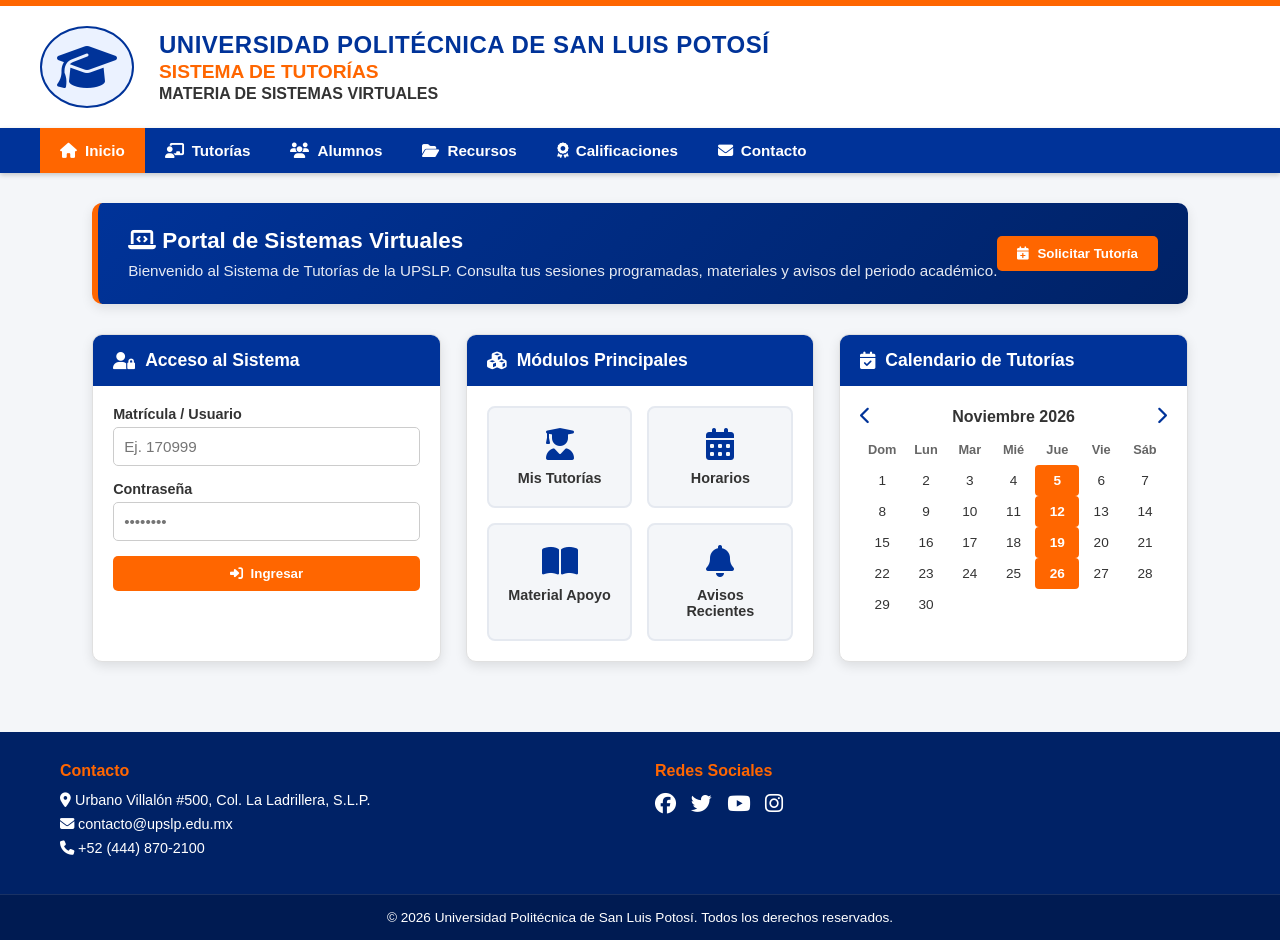
==== index.html @ cd51573a "Inicio de pagina" ====
<!DOCTYPE html>
<html lang="es">
<head>
    <meta charset="UTF-8">
    <meta name="viewport" content="width=device-width, initial-scale=1.0">
    <title>UPSLP - Sistema de Tutorías - Sistemas Virtuales</title>
    <!-- FontAwesome para Iconos -->
    <link rel="stylesheet" href="https://cdnjs.cloudflare.com/ajax/libs/font-awesome/6.4.0/css/all.min.css">
    <!-- Archivo CSS externo -->
    <link rel="stylesheet" href="styles.css">
</head>
<body>

    <!-- Encabezado Institucional -->
    <header class="main-header">
        <div class="logo-area">
            <i class="fa-solid fa-graduation-cap logo-icon"></i>
        </div>
        <div class="header-titles">
            <h1>UNIVERSIDAD POLITÉCNICA DE SAN LUIS POTOSÍ</h1>
            <h2>SISTEMA DE TUTORÍAS</h2>
            <h3>MATERIA DE SISTEMAS VIRTUALES</h3>
        </div>
    </header>

    <!-- Barra de Navegación -->
    <nav class="navbar">
        <div class="nav-container">
            <a href="#" class="nav-item active" onclick="switchTab('inicio')"><i class="fa-solid fa-house"></i> Inicio</a>
            <a href="#" class="nav-item" onclick="switchTab('tutorias')"><i class="fa-solid fa-chalkboard-user"></i> Tutorías</a>
            <a href="#" class="nav-item" onclick="switchTab('alumnos')"><i class="fa-solid fa-users"></i> Alumnos</a>
            <a href="#" class="nav-item" onclick="switchTab('recursos')"><i class="fa-solid fa-folder-open"></i> Recursos</a>
            <a href="#" class="nav-item" onclick="switchTab('calificaciones')"><i class="fa-solid fa-award"></i> Calificaciones</a>
            <a href="#" class="nav-item" onclick="switchTab('contacto')"><i class="fa-solid fa-envelope"></i> Contacto</a>
        </div>
    </nav>

    <!-- Contenido Principal -->
    <main class="main-container">

        <!-- Banner de Notificación Interactiva -->
        <div class="welcome-banner">
            <div>
                <h2><i class="fa-solid fa-laptop-code"></i> Portal de Sistemas Virtuales</h2>
                <p>Bienvenido al Sistema de Tutorías de la UPSLP. Consulta tus sesiones programadas, materiales y avisos del periodo académico.</p>
            </div>
            <button class="btn-orange" onclick="openModal('Tutoría Solicitada', 'Haz solicitado una nueva sesión de tutoría. Un docente confirmará la cita.')">
                <i class="fa-solid fa-calendar-plus"></i> Solicitar Tutoría
            </button>
        </div>

        <!-- Grid Dashboard -->
        <div class="dashboard-grid">

            <!-- Acceso al Sistema / Perfil -->
            <div class="card" id="loginCard">
                <div class="card-header">
                    <i class="fa-solid fa-user-lock"></i> Acceso al Sistema
                </div>
                <div class="card-body">
                    <form id="loginForm" onsubmit="handleLogin(event)">
                        <div class="form-group">
                            <label for="matricula">Matrícula / Usuario</label>
                            <input type="text" id="matricula" placeholder="Ej. 170999" required>
                        </div>
                        <div class="form-group">
                            <label for="password">Contraseña</label>
                            <input type="password" id="password" placeholder="••••••••" required>
                        </div>
                        <button type="submit" class="btn-orange btn-block">
                            <i class="fa-solid fa-right-to-bracket"></i> Ingresar
                        </button>
                    </form>
                </div>
            </div>

            <!-- Accesos Rápidos -->
            <div class="card">
                <div class="card-header">
                    <i class="fa-solid fa-cubes"></i> Módulos Principales
                </div>
                <div class="card-body">
                    <div class="quick-grid">
                        <div class="quick-card" onclick="openModal('Mis Tutorías', 'Tienes 2 tutorías programadas para esta semana: Sistemas Virtuales (Jueves 10:00 AM).')">
                            <i class="fa-solid fa-user-graduate"></i>
                            <h4>Mis Tutorías</h4>
                        </div>
                        <div class="quick-card" onclick="openModal('Horarios de Atención', 'Horarios de atención de Sistemas Virtuales: Lunes a Viernes de 9:00 AM a 2:00 PM.')">
                            <i class="fa-solid fa-calendar-days"></i>
                            <h4>Horarios</h4>
                        </div>
                        <div class="quick-card" onclick="openModal('Material de Apoyo', 'Se han subido las guías prácticas de Máquinas Virtuales y Contenedores Docker.')">
                            <i class="fa-solid fa-book-open"></i>
                            <h4>Material Apoyo</h4>
                        </div>
                        <div class="quick-card" onclick="openModal('Avisos Recientes', 'Recordatorio: La entrega de la Práctica 2 de Sistemas Virtuales finaliza este viernes.')">
                            <i class="fa-solid fa-bell"></i>
                            <h4>Avisos Recientes</h4>
                        </div>
                    </div>
                </div>
            </div>

            <!-- Calendario de Actividades -->
            <div class="card">
                <div class="card-header">
                    <i class="fa-solid fa-calendar-check"></i> Calendario de Tutorías
                </div>
                <div class="card-body">
                    <div class="calendar-widget">
                        <div class="calendar-header">
                            <button onclick="changeMonth(-1)"><i class="fa-solid fa-chevron-left"></i></button>
                            <span id="calendarMonth">Noviembre 2026</span>
                            <button onclick="changeMonth(1)"><i class="fa-solid fa-chevron-right"></i></button>
                        </div>
                        <div class="calendar-days">
                            <span>Dom</span><span>Lun</span><span>Mar</span><span>Mié</span><span>Jue</span><span>Vie</span><span>Sáb</span>
                        </div>
                        <div class="calendar-grid" id="calendarGrid">
                            <!-- Renderizado con JavaScript -->
                        </div>
                    </div>
                </div>
            </div>

        </div>

    </main>

    <!-- Ventana Modal de Notificaciones -->
    <div class="modal-overlay" id="infoModal">
        <div class="modal">
            <h3 id="modalTitle">Título Modal</h3>
            <p id="modalContent">Contenido detallado...</p>
            <button class="btn-orange" onclick="closeModal()">Cerrar</button>
        </div>
    </div>

    <!-- Pie de Página -->
    <footer class="main-footer">
        <div class="footer-container">
            <div>
                <h4>Contacto</h4>
                <p><i class="fa-solid fa-location-dot"></i> Urbano Villalón #500, Col. La Ladrillera, S.L.P.</p>
                <p><i class="fa-solid fa-envelope"></i> contacto@upslp.edu.mx</p>
                <p><i class="fa-solid fa-phone"></i> +52 (444) 870-2100</p>
            </div>
            <div>
                <h4>Redes Sociales</h4>
                <div class="social-icons">
                    <a href="#"><i class="fa-brands fa-facebook"></i></a>
                    <a href="#"><i class="fa-brands fa-twitter"></i></a>
                    <a href="#"><i class="fa-brands fa-youtube"></i></a>
                    <a href="#"><i class="fa-brands fa-instagram"></i></a>
                </div>
            </div>
        </div>
        <div class="footer-bottom">
            &copy; 2026 Universidad Politécnica de San Luis Potosí. Todos los derechos reservados.
        </div>
    </footer>

    <!-- Archivo JS externo -->
    <script src="script.js"></script>
</body>
</html>
---- styles.css ----
/* Variables de Colores Institucionalges */
:root {
    --azul-rey: #003399;
    --azul-oscuro: #002266;
    --naranja: #FF6600;
    --naranja-hover: #E65C00;
    --blanco: #FFFFFF;
    --gris-claro: #F4F6F9;
    --texto-oscuro: #333333;
    --sombra: 0 4px 12px rgba(0,0,0,0.1);
}

/* Reset Básico */
* {
    margin: 0;
    padding: 0;
    box-sizing: border-box;
    font-family: 'Segoe UI', Tahoma, Geneva, Verdana, sans-serif;
}

body {
    background-color: var(--gris-claro);
    color: var(--texto-oscuro);
    display: flex;
    flex-direction: column;
    min-height: 100vh;
}

/* Encabezado */
.main-header {
    background-color: var(--blanco);
    border-top: 6px solid var(--naranja);
    padding: 20px 40px;
    display: flex;
    align-items: center;
    gap: 25px;
    box-shadow: var(--sombra);
}

.logo-icon {
    font-size: 3rem;
    color: var(--azul-rey);
    background: #EBF2FF;
    padding: 15px;
    border-radius: 50%;
    border: 2px solid var(--azul-rey);
}

.header-titles h1 {
    color: var(--azul-rey);
    font-size: 1.5rem;
    font-weight: 800;
    letter-spacing: 0.5px;
}

.header-titles h2 {
    color: var(--naranja);
    font-size: 1.2rem;
    font-weight: 700;
    margin-top: 2px;
}

.header-titles h3 {
    color: var(--texto-oscuro);
    font-size: 1rem;
    font-weight: 600;
    margin-top: 2px;
}

/* Navegación */
.navbar {
    background-color: var(--azul-rey);
    position: sticky;
    top: 0;
    z-index: 100;
    box-shadow: 0 2px 5px rgba(0,0,0,0.2);
}

.nav-container {
    max-width: 1200px;
    margin: 0 auto;
    display: flex;
    flex-wrap: wrap;
}

.nav-item {
    color: var(--blanco);
    text-decoration: none;
    padding: 14px 20px;
    font-weight: 600;
    font-size: 0.95rem;
    transition: all 0.3s ease;
    display: flex;
    align-items: center;
    gap: 8px;
}

.nav-item:hover, .nav-item.active {
    background-color: var(--naranja);
    color: var(--blanco);
}

/* Contenido Principal */
.main-container {
    max-width: 1200px;
    margin: 30px auto;
    padding: 0 20px;
    flex: 1;
}

/* Banner de Bienvenida */
.welcome-banner {
    background: linear-gradient(135deg, var(--azul-rey), var(--azul-oscuro));
    color: var(--blanco);
    padding: 25px 30px;
    border-radius: 10px;
    display: flex;
    justify-content: space-between;
    align-items: center;
    margin-bottom: 30px;
    box-shadow: var(--sombra);
    border-left: 6px solid var(--naranja);
}

.welcome-banner h2 {
    margin-bottom: 8px;
    font-size: 1.4rem;
}

.welcome-banner p {
    opacity: 0.9;
    font-size: 0.95rem;
}

/* Grid Dashboard */
.dashboard-grid {
    display: grid;
    grid-template-columns: repeat(auto-fit, minmax(320px, 1fr));
    gap: 25px;
}

/* Cards */
.card {
    background: var(--blanco);
    border-radius: 10px;
    box-shadow: var(--sombra);
    overflow: hidden;
    border: 1px solid #E0E0E0;
}

.card-header {
    background-color: var(--azul-rey);
    color: var(--blanco);
    padding: 15px 20px;
    font-weight: 700;
    font-size: 1.1rem;
    display: flex;
    align-items: center;
    gap: 10px;
}

.card-body {
    padding: 20px;
}

/* Formularios y Botones */
.form-group {
    margin-bottom: 15px;
}

.form-group label {
    display: block;
    margin-bottom: 5px;
    font-weight: 600;
    font-size: 0.9rem;
}

.form-group input {
    width: 100%;
    padding: 10px;
    border: 1px solid #CCC;
    border-radius: 5px;
    font-size: 0.95rem;
}

.form-group input:focus {
    outline: none;
    border-color: var(--azul-rey);
    box-shadow: 0 0 4px rgba(0, 51, 153, 0.3);
}

.btn-orange {
    background-color: var(--naranja);
    color: var(--blanco);
    border: none;
    padding: 10px 20px;
    border-radius: 5px;
    font-weight: 700;
    cursor: pointer;
    transition: background 0.3s ease;
    display: inline-flex;
    align-items: center;
    gap: 8px;
}

.btn-orange:hover {
    background-color: var(--naranja-hover);
}

.btn-block {
    width: 100%;
    justify-content: center;
}

/* Grid de Accesos Rápidos */
.quick-grid {
    display: grid;
    grid-template-columns: 1fr 1fr;
    gap: 15px;
}

.quick-card {
    background: var(--gris-claro);
    border: 2px solid #E5E9F0;
    border-radius: 8px;
    padding: 20px 15px;
    text-align: center;
    cursor: pointer;
    transition: all 0.3s ease;
}

.quick-card i {
    font-size: 2rem;
    color: var(--azul-rey);
    margin-bottom: 10px;
}

.quick-card h4 {
    font-size: 0.9rem;
    color: var(--texto-oscuro);
}

.quick-card:hover {
    border-color: var(--naranja);
    transform: translateY(-3px);
    box-shadow: 0 4px 8px rgba(0,0,0,0.05);
}

.quick-card:hover i {
    color: var(--naranja);
}

/* Calendario */
.calendar-header {
    display: flex;
    justify-content: space-between;
    align-items: center;
    margin-bottom: 15px;
    font-weight: 700;
}

.calendar-header button {
    background: none;
    border: none;
    color: var(--azul-rey);
    font-size: 1.1rem;
    cursor: pointer;
}

.calendar-days, .calendar-grid {
    display: grid;
    grid-template-columns: repeat(7, 1fr);
    text-align: center;
}

.calendar-days {
    font-weight: 700;
    font-size: 0.8rem;
    color: #666;
    margin-bottom: 8px;
}

.calendar-grid div {
    padding: 8px 0;
    font-size: 0.85rem;
    border-radius: 4px;
    cursor: pointer;
}

.calendar-grid div:hover {
    background-color: #EBF2FF;
}

.calendar-grid .has-event {
    background-color: var(--naranja);
    color: var(--blanco);
    font-weight: 700;
}

/* Modal */
.modal-overlay {
    position: fixed;
    top: 0;
    left: 0;
    width: 100%;
    height: 100%;
    background: rgba(0,0,0,0.5);
    display: none;
    justify-content: center;
    align-items: center;
    z-index: 1000;
}

.modal {
    background: var(--blanco);
    padding: 30px;
    border-radius: 10px;
    max-width: 450px;
    width: 90%;
    box-shadow: var(--sombra);
    border-top: 5px solid var(--azul-rey);
}

.modal h3 {
    color: var(--azul-rey);
    margin-bottom: 12px;
}

.modal p {
    margin-bottom: 20px;
    line-height: 1.5;
    font-size: 0.95rem;
}

/* Footer */
.main-footer {
    background-color: var(--azul-oscuro);
    color: var(--blanco);
    margin-top: 40px;
}

.footer-container {
    max-width: 1200px;
    margin: 0 auto;
    padding: 30px 20px;
    display: grid;
    grid-template-columns: repeat(auto-fit, minmax(250px, 1fr));
    gap: 30px;
}

.footer-container h4 {
    color: var(--naranja);
    margin-bottom: 12px;
}

.footer-container p {
    font-size: 0.9rem;
    margin-bottom: 8px;
}

.social-icons {
    display: flex;
    gap: 15px;
}

.social-icons a {
    color: var(--blanco);
    font-size: 1.3rem;
    transition: color 0.3s ease;
}

.social-icons a:hover {
    color: var(--naranja);
}

.footer-bottom {
    background-color: rgba(0, 0, 0, 0.2);
    text-align: center;
    padding: 15px;
    font-size: 0.85rem;
    border-top: 1px solid rgba(255,255,255,0.1);
}
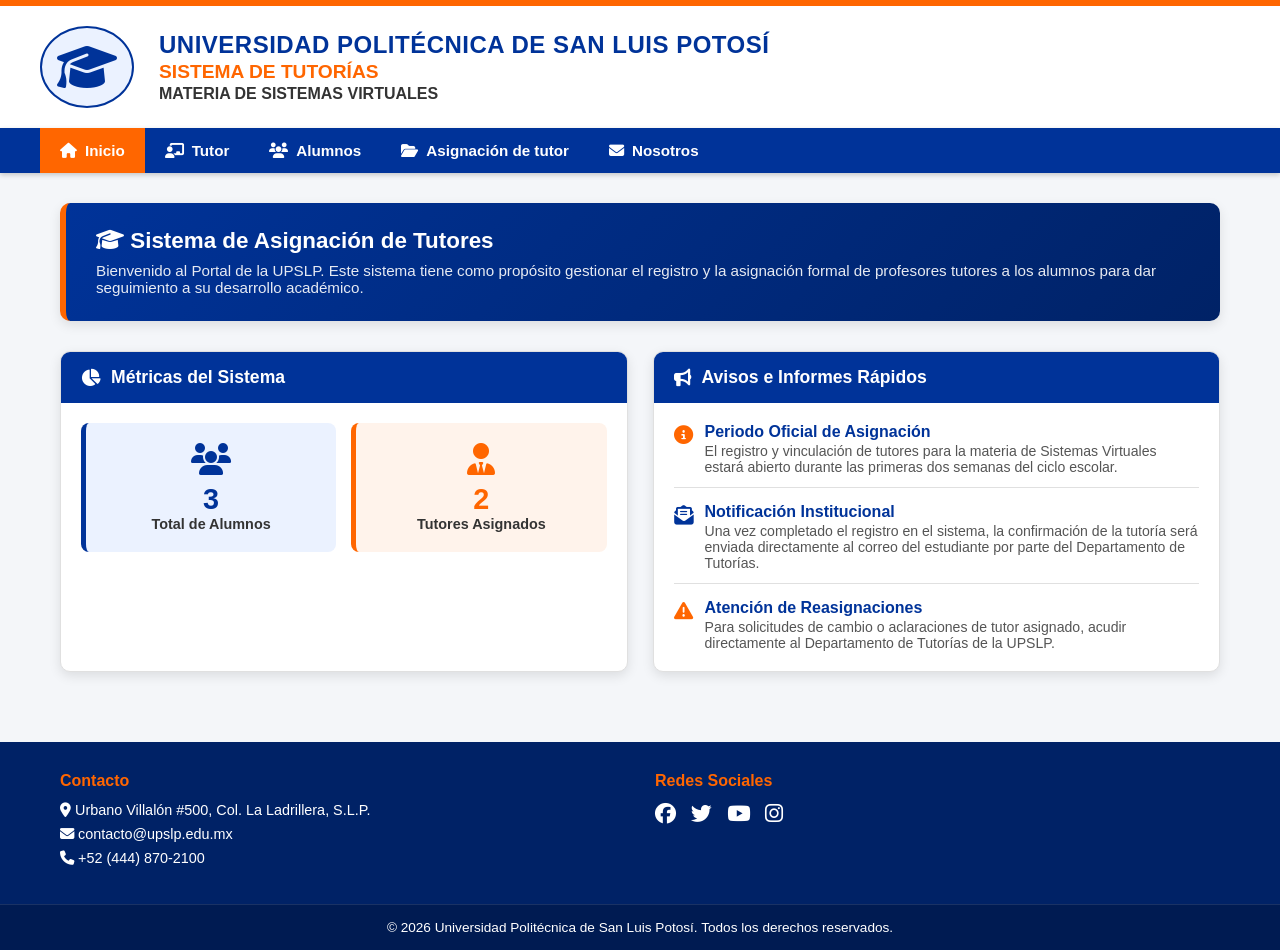
==== commit 5c34f7a9: "Pagina web" ====
--- a/index.html
+++ b/index.html
@@ -1,4 +1,3 @@
-
 <!DOCTYPE html>
 <html lang="es">
 <head>
@@ -24,103 +23,89 @@
         </div>
     </header>
 
-    <!-- Barra de Navegación -->
-    <nav class="navbar">
+   <nav class="navbar">
         <div class="nav-container">
-            <a href="#" class="nav-item active" onclick="switchTab('inicio')"><i class="fa-solid fa-house"></i> Inicio</a>
-            <a href="#" class="nav-item" onclick="switchTab('tutorias')"><i class="fa-solid fa-chalkboard-user"></i> Tutorías</a>
-            <a href="#" class="nav-item" onclick="switchTab('alumnos')"><i class="fa-solid fa-users"></i> Alumnos</a>
-            <a href="#" class="nav-item" onclick="switchTab('recursos')"><i class="fa-solid fa-folder-open"></i> Recursos</a>
-            <a href="#" class="nav-item" onclick="switchTab('calificaciones')"><i class="fa-solid fa-award"></i> Calificaciones</a>
-            <a href="#" class="nav-item" onclick="switchTab('contacto')"><i class="fa-solid fa-envelope"></i> Contacto</a>
+            <!-- Botón Hamburguesa (solo visible en pantallas pequeñas) -->
+            <button class="nav-toggle" id="navToggle" aria-label="Abrir menú">
+                <i class="fa-solid fa-bars"></i>
+            </button>
+
+            <!-- Enlaces de navegación -->
+            <div class="nav-menu" id="navMenu">
+                <a href="index.html" class="nav-item active"><i class="fa-solid fa-house"></i> Inicio</a>
+                <a href="tutor.html" class="nav-item"><i class="fa-solid fa-chalkboard-user"></i> Tutor</a>
+                <a href="alumnos.html" class="nav-item"><i class="fa-solid fa-users"></i> Alumnos</a>
+                <a href="asignaciones.html" class="nav-item"><i class="fa-solid fa-folder-open"></i> Asignación de tutor</a>
+                <a href="nosotros.html" class="nav-item"><i class="fa-solid fa-envelope"></i> Nosotros</a>
+            </div>
         </div>
     </nav>
 
-    <!-- Contenido Principal -->
+    <!-- Contenido Principal - Panel Informativo de Inicio -->
     <main class="main-container">
 
-        <!-- Banner de Notificación Interactiva -->
+        <!-- Banner de Bienvenida -->
         <div class="welcome-banner">
             <div>
-                <h2><i class="fa-solid fa-laptop-code"></i> Portal de Sistemas Virtuales</h2>
-                <p>Bienvenido al Sistema de Tutorías de la UPSLP. Consulta tus sesiones programadas, materiales y avisos del periodo académico.</p>
+                <h2><i class="fa-solid fa-graduation-cap"></i> Sistema de Asignación de Tutores</h2>
+                <p>Bienvenido al Portal de la UPSLP. Este sistema tiene como propósito gestionar el registro y la asignación formal de profesores tutores a los alumnos para dar seguimiento a su desarrollo académico.</p>
             </div>
-            <button class="btn-orange" onclick="openModal('Tutoría Solicitada', 'Haz solicitado una nueva sesión de tutoría. Un docente confirmará la cita.')">
-                <i class="fa-solid fa-calendar-plus"></i> Solicitar Tutoría
-            </button>
         </div>
 
-        <!-- Grid Dashboard -->
+        <!-- Grid Dashboard Informativo -->
         <div class="dashboard-grid">
 
-            <!-- Acceso al Sistema / Perfil -->
-            <div class="card" id="loginCard">
+            <!-- Tarjeta de Métricas Rápidas -->
+            <div class="card">
                 <div class="card-header">
-                    <i class="fa-solid fa-user-lock"></i> Acceso al Sistema
+                    <i class="fa-solid fa-chart-pie"></i> Métricas del Sistema
                 </div>
                 <div class="card-body">
-                    <form id="loginForm" onsubmit="handleLogin(event)">
-                        <div class="form-group">
-                            <label for="matricula">Matrícula / Usuario</label>
-                            <input type="text" id="matricula" placeholder="Ej. 170999" required>
+                    <div class="metrics-grid" style="display: grid; grid-template-columns: 1fr 1fr; gap: 15px;">
+                        <div class="metric-card" style="background: #EBF2FF; padding: 20px; border-radius: 8px; border-left: 5px solid #003399; text-align: center;">
+                            <i class="fa-solid fa-users" style="font-size: 2rem; color: #003399; margin-bottom: 8px;"></i>
+                            <h3 id="statTotalAlumnos" style="font-size: 1.8rem; color: #003399;">3</h3>
+                            <p style="font-size: 0.9rem; font-weight: 600; color: #333;">Total de Alumnos</p>
                         </div>
-                        <div class="form-group">
-                            <label for="password">Contraseña</label>
-                            <input type="password" id="password" placeholder="••••••••" required>
-                        </div>
-                        <button type="submit" class="btn-orange btn-block">
-                            <i class="fa-solid fa-right-to-bracket"></i> Ingresar
-                        </button>
-                    </form>
-                </div>
-            </div>
 
-            <!-- Accesos Rápidos -->
-            <div class="card">
-                <div class="card-header">
-                    <i class="fa-solid fa-cubes"></i> Módulos Principales
-                </div>
-                <div class="card-body">
-                    <div class="quick-grid">
-                        <div class="quick-card" onclick="openModal('Mis Tutorías', 'Tienes 2 tutorías programadas para esta semana: Sistemas Virtuales (Jueves 10:00 AM).')">
-                            <i class="fa-solid fa-user-graduate"></i>
-                            <h4>Mis Tutorías</h4>
-                        </div>
-                        <div class="quick-card" onclick="openModal('Horarios de Atención', 'Horarios de atención de Sistemas Virtuales: Lunes a Viernes de 9:00 AM a 2:00 PM.')">
-                            <i class="fa-solid fa-calendar-days"></i>
-                            <h4>Horarios</h4>
-                        </div>
-                        <div class="quick-card" onclick="openModal('Material de Apoyo', 'Se han subido las guías prácticas de Máquinas Virtuales y Contenedores Docker.')">
-                            <i class="fa-solid fa-book-open"></i>
-                            <h4>Material Apoyo</h4>
-                        </div>
-                        <div class="quick-card" onclick="openModal('Avisos Recientes', 'Recordatorio: La entrega de la Práctica 2 de Sistemas Virtuales finaliza este viernes.')">
-                            <i class="fa-solid fa-bell"></i>
-                            <h4>Avisos Recientes</h4>
+                        <div class="metric-card" style="background: #FFF3EB; padding: 20px; border-radius: 8px; border-left: 5px solid #FF6600; text-align: center;">
+                            <i class="fa-solid fa-user-tie" style="font-size: 2rem; color: #FF6600; margin-bottom: 8px;"></i>
+                            <h3 id="statTotalTutores" style="font-size: 1.8rem; color: #FF6600;">2</h3>
+                            <p style="font-size: 0.9rem; font-weight: 600; color: #333;">Tutores Asignados</p>
                         </div>
                     </div>
                 </div>
             </div>
 
-            <!-- Calendario de Actividades -->
+            <!-- Tarjeta de Avisos e Informes Rápidos -->
             <div class="card">
                 <div class="card-header">
-                    <i class="fa-solid fa-calendar-check"></i> Calendario de Tutorías
+                    <i class="fa-solid fa-bullhorn"></i> Avisos e Informes Rápidos
                 </div>
                 <div class="card-body">
-                    <div class="calendar-widget">
-                        <div class="calendar-header">
-                            <button onclick="changeMonth(-1)"><i class="fa-solid fa-chevron-left"></i></button>
-                            <span id="calendarMonth">Noviembre 2026</span>
-                            <button onclick="changeMonth(1)"><i class="fa-solid fa-chevron-right"></i></button>
-                        </div>
-                        <div class="calendar-days">
-                            <span>Dom</span><span>Lun</span><span>Mar</span><span>Mié</span><span>Jue</span><span>Vie</span><span>Sáb</span>
-                        </div>
-                        <div class="calendar-grid" id="calendarGrid">
-                            <!-- Renderizado con JavaScript -->
-                        </div>
-                    </div>
+                    <ul class="notices-list" style="list-style: none; padding: 0;">
+                        <li style="margin-bottom: 15px; padding-bottom: 12px; border-bottom: 1px solid #E0E0E0; display: flex; gap: 12px; align-items: flex-start;">
+                            <i class="fa-solid fa-circle-info" style="color: #FF6600; font-size: 1.2rem; margin-top: 3px;"></i>
+                            <div>
+                                <strong style="color: #003399;">Periodo Oficial de Asignación</strong>
+                                <p style="font-size: 0.88rem; color: #555; margin-top: 2px;">El registro y vinculación de tutores para la materia de Sistemas Virtuales estará abierto durante las primeras dos semanas del ciclo escolar.</p>
+                            </div>
+                        </li>
+                        <li style="margin-bottom: 15px; padding-bottom: 12px; border-bottom: 1px solid #E0E0E0; display: flex; gap: 12px; align-items: flex-start;">
+                            <i class="fa-solid fa-envelope-open-text" style="color: #003399; font-size: 1.2rem; margin-top: 3px;"></i>
+                            <div>
+                                <strong style="color: #003399;">Notificación Institucional</strong>
+                                <p style="font-size: 0.88rem; color: #555; margin-top: 2px;">Una vez completado el registro en el sistema, la confirmación de la tutoría será enviada directamente al correo del estudiante por parte del Departamento de Tutorías.</p>
+                            </div>
+                        </li>
+                        <li style="display: flex; gap: 12px; align-items: flex-start;">
+                            <i class="fa-solid fa-triangle-exclamation" style="color: #FF6600; font-size: 1.2rem; margin-top: 3px;"></i>
+                            <div>
+                                <strong style="color: #003399;">Atención de Reasignaciones</strong>
+                                <p style="font-size: 0.88rem; color: #555; margin-top: 2px;">Para solicitudes de cambio o aclaraciones de tutor asignado, acudir directamente al Departamento de Tutorías de la UPSLP.</p>
+                            </div>
+                        </li>
+                    </ul>
                 </div>
             </div>
 
@@ -137,7 +122,6 @@
         </div>
     </div>
 
-    <!-- Pie de Página -->
     <footer class="main-footer">
         <div class="footer-container">
             <div>
@@ -161,7 +145,7 @@
         </div>
     </footer>
 
-    <!-- Archivo JS externo -->
+    <!-- Archivo JS compartido -->
     <script src="script.js"></script>
 </body>
 </html>
--- a/styles.css
+++ b/styles.css
@@ -379,4 +379,75 @@
     padding: 15px;
     font-size: 0.85rem;
     border-top: 1px solid rgba(255,255,255,0.1);
+}
+
+
+/* ==========================================================================
+   ESTILOS PARA MENÚ HAMBURGUESA Y RESPONSIVIDAD
+   ========================================================================== */
+
+/* Esconder el botón hamburguesa en pantallas grandes */
+.nav-toggle {
+    display: none;
+    background: none;
+    border: none;
+    color: var(--blanco);
+    font-size: 1.5rem;
+    padding: 12px 20px;
+    cursor: pointer;
+}
+
+.nav-menu {
+    display: flex;
+    flex-wrap: wrap;
+    width: 100%;
+}
+
+/* Media Query para pantallas menores a 768px (Móviles y Tablets) */
+@media (max-width: 768px) {
+    .nav-container {
+        justify-content: flex-end;
+    }
+
+    /* Mostrar botón hamburguesa */
+    .nav-toggle {
+        display: block;
+    }
+
+    /* Ocultar el menú de navegación inicialmente en móvil */
+    .nav-menu {
+        display: none;
+        flex-direction: column;
+        width: 100%;
+        background-color: var(--azul-oscuro);
+        border-top: 1px solid rgba(255, 255, 255, 0.1);
+    }
+
+    /* Clase activa que se añade con JavaScript al hacer clic */
+    .nav-menu.show {
+        display: flex;
+    }
+
+    .nav-item {
+        width: 100%;
+        padding: 15px 20px;
+        border-bottom: 1px solid rgba(255, 255, 255, 0.05);
+    }
+}
+
+/* ==========================================================================
+   LAYOUT RESPONSIVO PARA PÁGINAS CON DOS TARJETAS (TABLA Y FORMULARIO)
+   ========================================================================== */
+
+.layout-dos-columnas {
+    display: grid;
+    grid-template-columns: 1.6fr 1fr;
+    gap: 25px;
+}
+
+/* En pantallas medianas y móviles (Tablets/Smartphones < 992px) se cambia a 1 sola columna */
+@media (max-width: 992px) {
+    .layout-dos-columnas {
+        grid-template-columns: 1fr; /* Pasa a 1 columna completa */
+    }
 }
